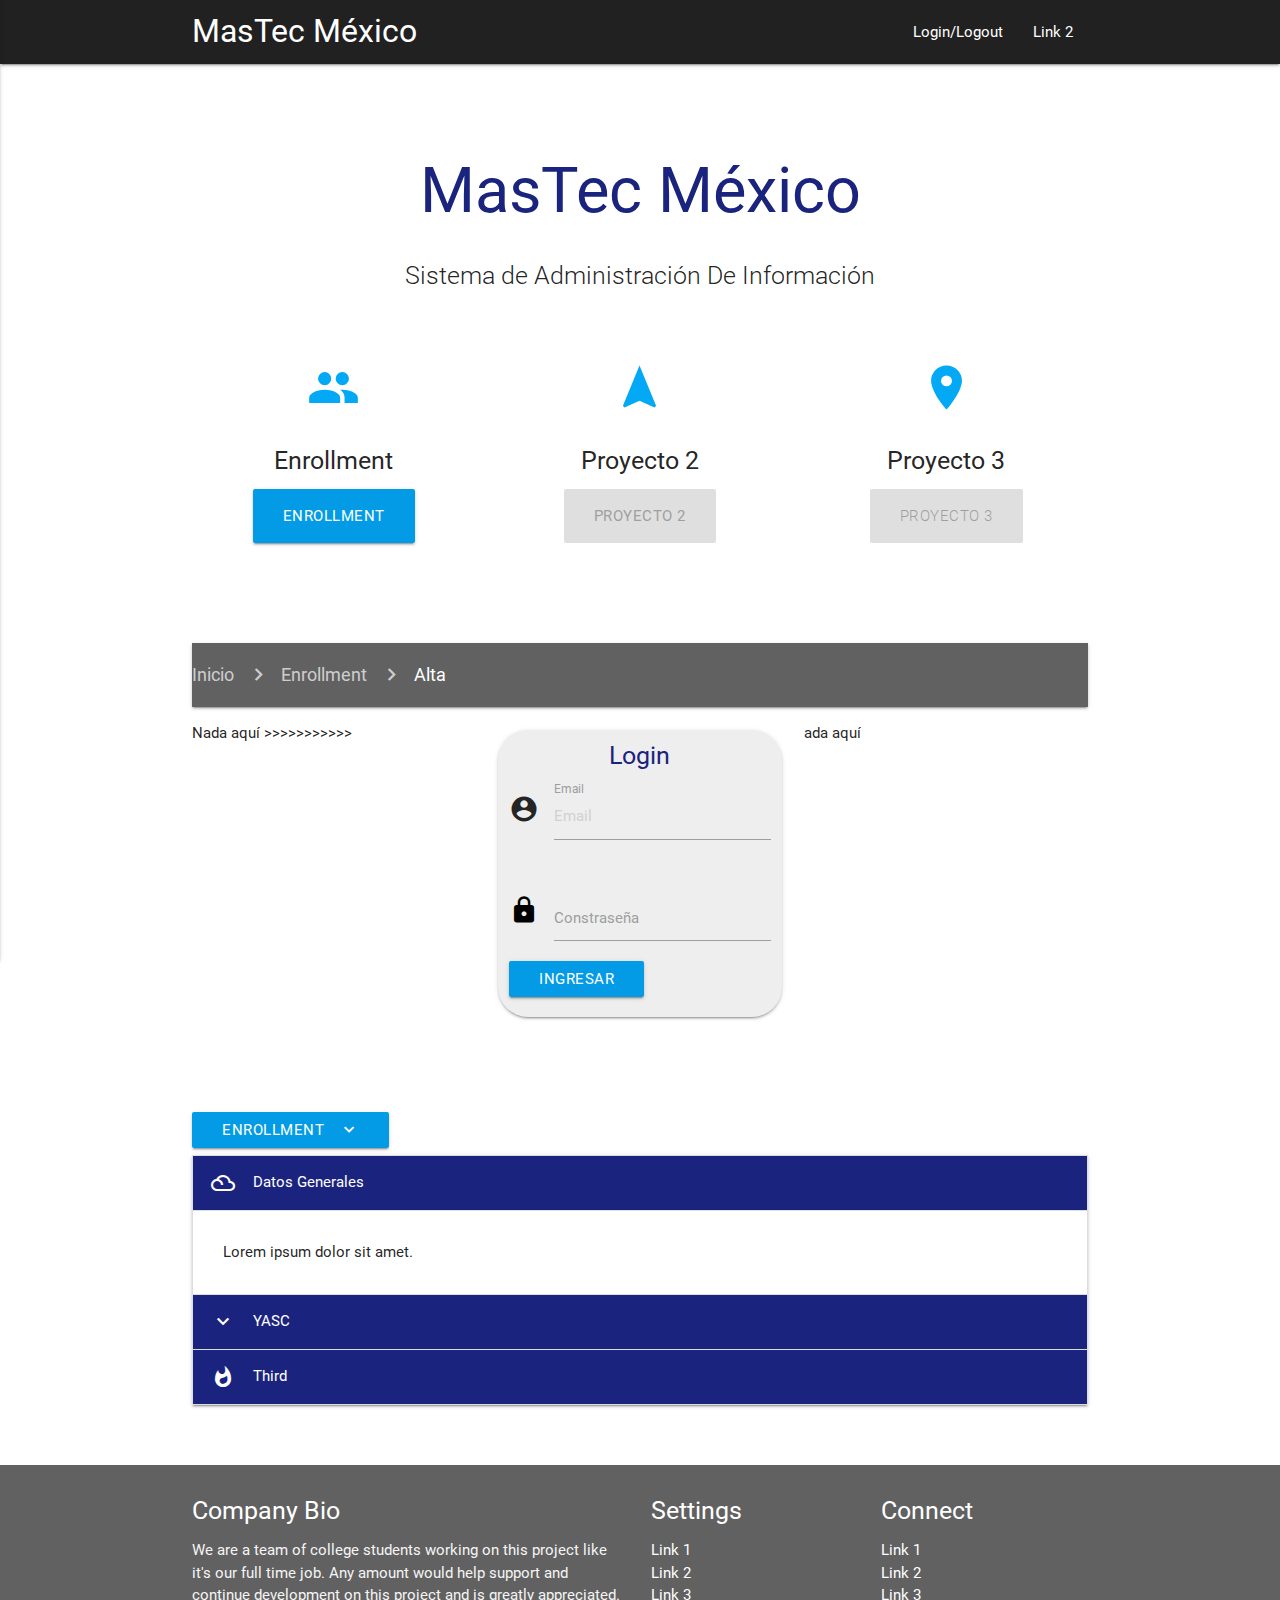
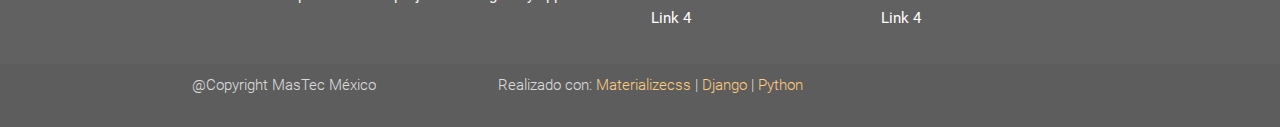
==== templates/starter-template/index.html @ f5642e27 "Avance Template Gral." ====
<!DOCTYPE html>
<html lang="en">
<head>
  <meta http-equiv="Content-Type" content="text/html; charset=UTF-8"/>
  <meta name="viewport" content="width=device-width, initial-scale=1, maximum-scale=1.0"/>
  <link rel="icon" href="{% static 'Enrollment/images/favicon.ico' %}">


  <title>MasTec México</title>

  <!-- CSS  -->
  <link href="https://fonts.googleapis.com/icon?family=Material+Icons" rel="stylesheet">
  <link href="css/materialize.css" type="text/css" rel="stylesheet" media="screen,projection"/>
  <link href="css/style.css" type="text/css" rel="stylesheet" media="screen,projection"/>
</head>
<body>



  <!-- Dropdown Structure -->
<ul id="dropdown1" class="dropdown-content">
  <li><a href="#!">one</a></li>
  <li><a href="#!">two</a></li>
  <li class="divider"></li>
  <li><a href="#!">three</a></li>
</ul>

  <nav class="grey darken-4">
    <div class="nav-wrapper container">
      <a href="#!" class="brand-logo">MasTec México</a>
      <a href="#" data-activates="mobile-demo" class="button-collapse"><i class="material-icons">menu</i></a>
      <ul class="right hide-on-med-and-down">
        <li><a href="#">Login/Logout</a></li>
        <li><a href="#">Link 2</a></li>
      </ul>
      <ul class="side-nav" id="mobile-demo">
        <li><a href="#">Login/Logout</a></li>
        <li><a href="#">Link 2</a></li>
      </ul>
    </div>
  </nav>

  <div class="section no-pad-bot" id="index-banner">
    <div class="container">
      <br><br>
      <h1 class="header center indigo-text text-darken-4">MasTec México</h1>
      <div class="row center">
        <h5 class="header col s12 light">Sistema de Administración De Información</h5>
      </div>

    </div>
  </div>


  <div class="container">
    <div class="section">

      <!--   Icon Section   -->
      <div class="row">
        <div class="col s12 l4">
          <div class="icon-block">
            <h2 class="center light-blue-text"><i class="material-icons">group</i></h2>
            <h5 class="center">Enrollment</h5>

            <p class="light">
              <div class="row center">
                <a href="http://materializecss.com/getting-started.html" id="download-button" class="btn-large waves-effect waves-light light-blue darken-1">Enrollment</a>
              </div>
            </p>

          </div>
        </div>

        <div class="col s12 l4 center">
          <div class="icon-block">
            <h2 class="light-blue-text"><i class="material-icons">navigation</i></h2>
            <h5>Proyecto 2</h5>

            <p class="light"><div class="row center">
                <a href="http://materializecss.com/getting-started.html" id="download-button" class="btn-large disabled">Proyecto 2</a>
              </div></p>
          </div>
        </div>

        <div class="col s12 l4 center">
          <div class="icon-block">
            <h2 class="light-blue-text"><i class="material-icons">place</i></h2>
            <h5 >Proyecto 3</h5>

            <p class="light">
                <a href="http://materializecss.com/getting-started.html" id="download-button" class="btn-large disabled">Proyecto 3</a>
            </p>
          </div>
        </div>
      </div>
    </div>
    <br><br>
  </div>






<!-- Inicia Sección de breadcrumb y login -->


  <div class="container">

      <!-- Breadcrumb -->
      <nav>
        <div class="nav-wrapper grey darken-2">
          <div class="col s12">
            <a href="#!" class="breadcrumb">Inicio</a>
            <a href="#!" class="breadcrumb">Enrollment</a>
            <a href="#!" class="breadcrumb">Alta</a>
          </div>
        </div>
      </nav>
      <!-- Termina Breadcrumb -->



    <!--   Inicia Sección de Login   -->
    <div class="section">
      <!--   Icon Section   -->
      <div class="row">
        <div class="col s12 m4">
            Nada aquí >>>>>>>>>>>
        </div>

        <div class="col s12 m4">
          
          <form class="col s12 card-panel hoverable grey lighten-3 esq_redonda">

            <div class="row">
              <h5 class="indigo-text text-darken-4 center">Login</h5>
              <div class="input-field col s12">
                <i class="material-icons prefix">account_circle</i>
                <input placeholder="Email" id="email" type="email" class="validate">
                <label for="email">Email</label>
              </div>
            </div>
            
            <div class="row">
              <div class="input-field col s12 black-text">
                <i class="material-icons prefix">lock</i>
                <input id="password" type="password" class="validate">
                <label for="password">Constraseña</label>
                <a class="waves-effect waves-light btn light-blue darken-1">INGRESAR</a>
              </div>
            </div>
          </form>
        </div>

        <div class="col s12 m4">
          ada aquí
        </div>

      </div>
    </div>
    <br><br>
  </div>
  <!-- Termina Sección de breadcrumb y login -->



  
   <div class="container">

        <!-- Inicia boton dropdown -->
        <!-- Dropdown Trigger -->
        <a class='dropdown-button btn light-blue darken-1' href='#' data-activates='x282'><i class="material-icons right">keyboard_arrow_down</i>Enrollment</a>

        <!-- Dropdown Structure -->
        <ul id='x282' class='dropdown-content'>
          <li><a class="light-blue-text text-darken-4" href="http://materializecss.com/dropdown.html"><i class="material-icons left">person_add</i>Alta Usuario</a></li>
          <li><a class="light-blue-text text-darken-4" href="#!"><i class="material-icons left">search</i>Buscar</a></li>
          <li class="divider"></li>
          <li><a class="red-text text-lighten-2" href="#!"><i class="material-icons">delete</i>Eliminar Usuario</a></li>
          <li><a class="red-text text-lighten-2" href="#!"><i class="material-icons left">delete</i>Empresa</a></li>
        </ul>
        <!-- Termina boton dropdown -->

        <!-- Iniciar Acordeon -->
          <ul class="collapsible" data-collapsible="expandanble">
            <li>
              <div class="collapsible-header indigo darken-4 white-text active"><i class="material-icons">filter_drama</i>Datos Generales</div>
              <div class="collapsible-body"><span>Lorem ipsum dolor sit amet.</span></div>
            </li>
            <li>
              <div class="collapsible-header indigo darken-4 white-text"><i class="material-icons">keyboard_arrow_down</i>YASC</div>
              <div class="collapsible-body"><span>Lorem ipsum dolor sit amet.</span></div>
            </li>
            <li>
              <div class="collapsible-header indigo darken-4 white-text"><i class="material-icons">whatshot</i>Third</div>
              <div class="collapsible-body"><span>Lorem ipsum dolor sit amet.</span></div>
            </li>
          </ul>
        <!-- Termina Acordeon -->


    <br><br>
  </div>
  



  <footer class="page-footer grey darken-2">
    <div class="container">
      <div class="row">
        <div class="col l6 s12">
          <h5 class="white-text">Company Bio</h5>
          <p class="grey-text text-lighten-4">We are a team of college students working on this project like it's our full time job. Any amount would help support and continue development on this project and is greatly appreciated.</p>


        </div>
        <div class="col l3 s12">
          <h5 class="white-text">Settings</h5>
          <ul>
            <li><a class="white-text" href="#!">Link 1</a></li>
            <li><a class="white-text" href="#!">Link 2</a></li>
            <li><a class="white-text" href="#!">Link 3</a></li>
            <li><a class="white-text" href="#!">Link 4</a></li>
          </ul>
        </div>
        <div class="col l3 s12">
          <h5 class="white-text">Connect</h5>
          <ul>
            <li><a class="white-text" href="#!">Link 1</a></li>
            <li><a class="white-text" href="#!">Link 2</a></li>
            <li><a class="white-text" href="#!">Link 3</a></li>
            <li><a class="white-text" href="#!">Link 4</a></li>
          </ul>
        </div>
      </div>
    </div>
    <div class="footer-copyright">
      <div class="container">
        <div class="row">
          <div class="col s4">
            @Copyright MasTec México
          </div>
          <div class="col s8">
            Realizado con: 
            <a class="orange-text text-lighten-3" href="http://materializecss.com">Materializecss</a> |
            <a class="orange-text text-lighten-3" href="https://www.djangoproject.com/">Django</a> |
            <a class="orange-text text-lighten-3" href="https://www.python.org/">Python</a>
          </div>
        </div>  
      </div>
    </div>
  </footer>


  <!--  Scripts-->
  <script src="https://code.jquery.com/jquery-2.1.1.min.js"></script>
  <script src="js/materialize.js"></script>
  <script src="js/init.js"></script>
  <script type="text/javascript">
    $( document ).ready(function(){
          $(".button-collapse").sideNav();
      });
  </script>
  

  </body>
</html>
---- templates/starter-template/css/style.css ----
/* Custom Stylesheet */
/**
 * Use this file to override Materialize files so you can update
 * the core Materialize files in the future
 *
 * Made By MaterializeCSS.com
 */

.icon-block {
  padding: 0 15px;
}
.icon-block .material-icons {
	font-size: inherit;
}


/* Color de form para Login */

/* label focus color */
 .input-field input:focus + label {
   color: black !important;
 }
 /* label underline focus color */
 .row .input-field input:focus {
   border-bottom: 1px solid #1a237e !important;
   box-shadow: 0 1px 0 0 #1a237e !important
 }

/* redondea esquina login form */
.esq_redonda {
	border-radius: 30px;
}
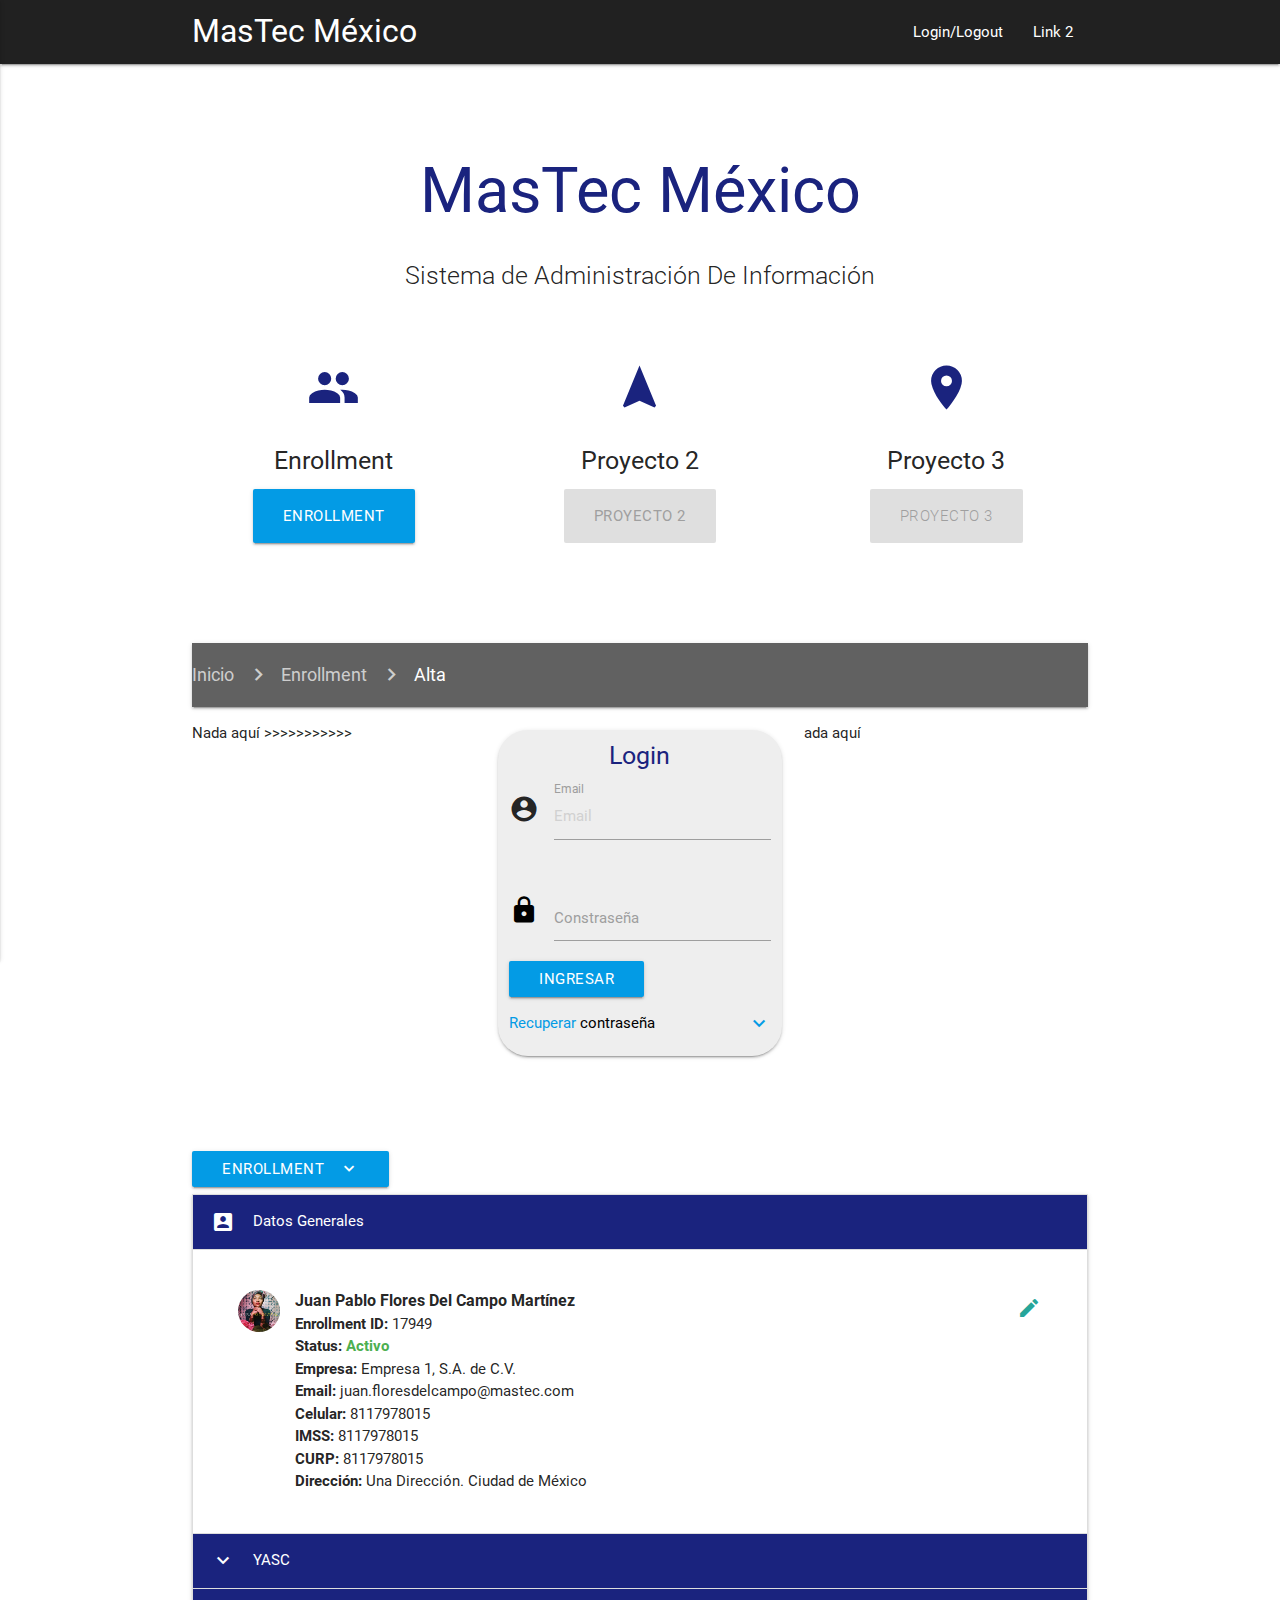
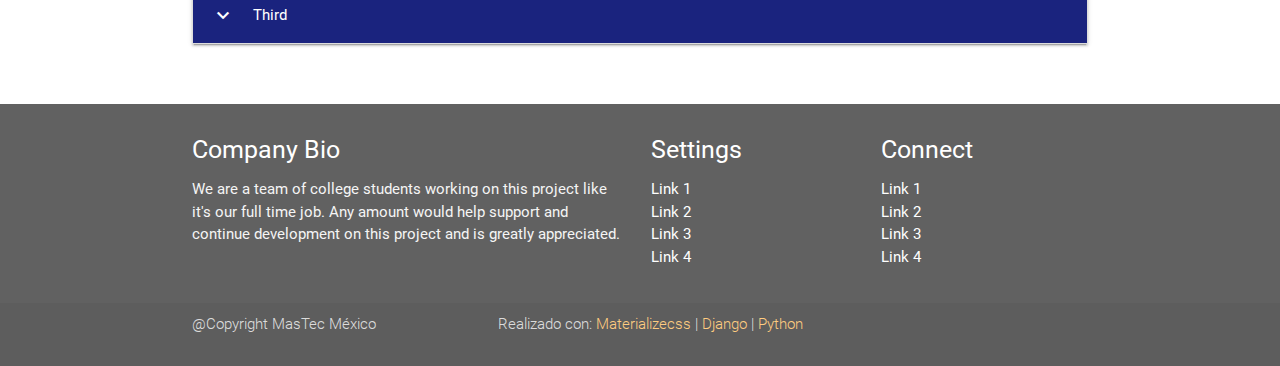
==== commit 912ece99: "Avance Template Gral 2" ====
--- a/templates/starter-template/index.html
+++ b/templates/starter-template/index.html
@@ -59,7 +59,7 @@
       <div class="row">
         <div class="col s12 l4">
           <div class="icon-block">
-            <h2 class="center light-blue-text"><i class="material-icons">group</i></h2>
+            <h2 class="center indigo-text text-darken-4"><i class="material-icons">group</i></h2>
             <h5 class="center">Enrollment</h5>
 
             <p class="light">
@@ -73,7 +73,7 @@
 
         <div class="col s12 l4 center">
           <div class="icon-block">
-            <h2 class="light-blue-text"><i class="material-icons">navigation</i></h2>
+            <h2 class="indigo-text text-darken-4"><i class="material-icons">navigation</i></h2>
             <h5>Proyecto 2</h5>
 
             <p class="light"><div class="row center">
@@ -84,7 +84,7 @@
 
         <div class="col s12 l4 center">
           <div class="icon-block">
-            <h2 class="light-blue-text"><i class="material-icons">place</i></h2>
+            <h2 class="indigo-text text-darken-4"><i class="material-icons">place</i></h2>
             <h5 >Proyecto 3</h5>
 
             <p class="light">
@@ -130,27 +130,28 @@
         </div>
 
         <div class="col s12 m4">
-          
-          <form class="col s12 card-panel hoverable grey lighten-3 esq_redonda">
-
-            <div class="row">
-              <h5 class="indigo-text text-darken-4 center">Login</h5>
-              <div class="input-field col s12">
-                <i class="material-icons prefix">account_circle</i>
-                <input placeholder="Email" id="email" type="email" class="validate">
-                <label for="email">Email</label>
-              </div>
-            </div>
-            
-            <div class="row">
-              <div class="input-field col s12 black-text">
-                <i class="material-icons prefix">lock</i>
-                <input id="password" type="password" class="validate">
-                <label for="password">Constraseña</label>
-                <a class="waves-effect waves-light btn light-blue darken-1">INGRESAR</a>
-              </div>
-            </div>
-          </form>
+            <form class="col s12 card-panel hoverable grey lighten-3 esq_redonda">
+
+              <div class="row">
+                <h5 class="indigo-text text-darken-4 center">Login</h5>
+                <div class="input-field col s12">
+                  <i class="material-icons prefix">account_circle</i>
+                  <input placeholder="Email" id="email" type="email" class="validate">
+                  <label for="email">Email</label>
+                </div>
+              </div>
+              
+              <div class="row">
+                <div class="input-field col s12 black-text">
+                  <i class="material-icons prefix">lock</i>
+                  <input id="password" type="password" class="validate">
+                  <label for="password">Constraseña</label>
+                  <a class="waves-effect waves-light btn light-blue darken-1">INGRESAR</a>
+                  <p><a href='#'><i class="material-icons right">keyboard_arrow_down</i>Recuperar</a> contraseña</p>
+                </div>
+              </div>
+
+            </form>
         </div>
 
         <div class="col s12 m4">
@@ -161,7 +162,7 @@
     </div>
     <br><br>
   </div>
-  <!-- Termina Sección de breadcrumb y login -->
+  <!-- Termina Sección de login -->
 
 
 
@@ -182,18 +183,82 @@
         </ul>
         <!-- Termina boton dropdown -->
 
-        <!-- Iniciar Acordeon -->
+
+
+        <!-- Inicia Acordeon -->
           <ul class="collapsible" data-collapsible="expandanble">
             <li>
-              <div class="collapsible-header indigo darken-4 white-text active"><i class="material-icons">filter_drama</i>Datos Generales</div>
-              <div class="collapsible-body"><span>Lorem ipsum dolor sit amet.</span></div>
+              <div class="collapsible-header indigo darken-4 white-text active"><i class="material-icons">account_box</i>Datos Generales</div>
+              <div class="collapsible-body">
+
+                    
+                        <ul class="collection">
+                          <li class="collection-item avatar">
+                            <img src="images/yuna.jpg" alt="" class="circle">
+                            <span class="title txt-bold">Juan Pablo Flores Del Campo Martínez</span>
+                            <p>
+                               <span class="txt-bold">Enrollment ID:</span> 17949 <br>
+                               <span class="txt-bold">Status:</span> <span class="txt-bold green-text darken-1-text">Activo</span> <br>
+                               <span class="txt-bold">Empresa:</span> Empresa 1, S.A. de C.V. <br>
+                               <span class="txt-bold">Email:</span> juan.floresdelcampo@mastec.com<br>
+                               <span class="txt-bold">Celular:</span> 8117978015 <br>
+                               <span class="txt-bold">IMSS:</span> 8117978015<br>
+                               <span class="txt-bold">CURP:</span> 8117978015<br>
+                               <span class="txt-bold">Dirección:</span> Una Dirección.
+                               Ciudad de México<br>
+                            </p>
+                            <a href="#!" class="secondary-content"><i class="material-icons">mode_edit</i></a>
+                          </li>
+                        </ul>
+
+              </div>
             </li>
+
             <li>
               <div class="collapsible-header indigo darken-4 white-text"><i class="material-icons">keyboard_arrow_down</i>YASC</div>
-              <div class="collapsible-body"><span>Lorem ipsum dolor sit amet.</span></div>
+              <div class="collapsible-body">
+
+                      <!-- Inicia Tabla -->
+                      <table class="striped bordered">
+                        <thead>
+                          <tr>
+                              <th>Enrollment ID</th>
+                              <th>Comentario</th>
+                              <th>Acuse AT&T</th>
+                          </tr>
+                        </thead>
+
+                        <tbody>
+                          <tr>
+                            <td class="txt-bold">17949</td>
+                            <td>Aceptado</td>
+                            <td>24911</td>
+                          </tr>
+                          <tr>
+                            <td></td>
+                            <td>Segundo rechazo por IFE, comprobante de domicilio, y acta de defunción</td>
+                            <td>24908</td>
+                          </tr>
+                          <tr>
+                            <td></td>
+                            <td>Rechazado por IMSS, factura del refrigerador no legible</td>
+                            <td>23908</td>
+                          </tr>
+                        </tbody>
+                      </table>
+                      <!-- Termina Tabla -->
+
+                      <p>
+                          <span class="txt-bold">Enrollment ID:</span> 17949 <br>
+                          <span class="txt-bold">Comentario:</span> Segundo rechazo por IFE, comprobante de domicilio, y acta de defunción <br>
+                          <span class="txt-bold">Acuse AT&T</span> 23908<br>
+                      </p>
+
+              </div>
             </li>
+
             <li>
-              <div class="collapsible-header indigo darken-4 white-text"><i class="material-icons">whatshot</i>Third</div>
+              <div class="collapsible-header indigo darken-4 white-text"><i class="material-icons">keyboard_arrow_down</i>Third</div>
               <div class="collapsible-body"><span>Lorem ipsum dolor sit amet.</span></div>
             </li>
           </ul>
--- a/templates/starter-template/css/style.css
+++ b/templates/starter-template/css/style.css
@@ -29,4 +29,8 @@
 /* redondea esquina login form */
 .esq_redonda {
 	border-radius: 30px;
+}
+
+.txt-bold {
+	font-weight: bold;
 }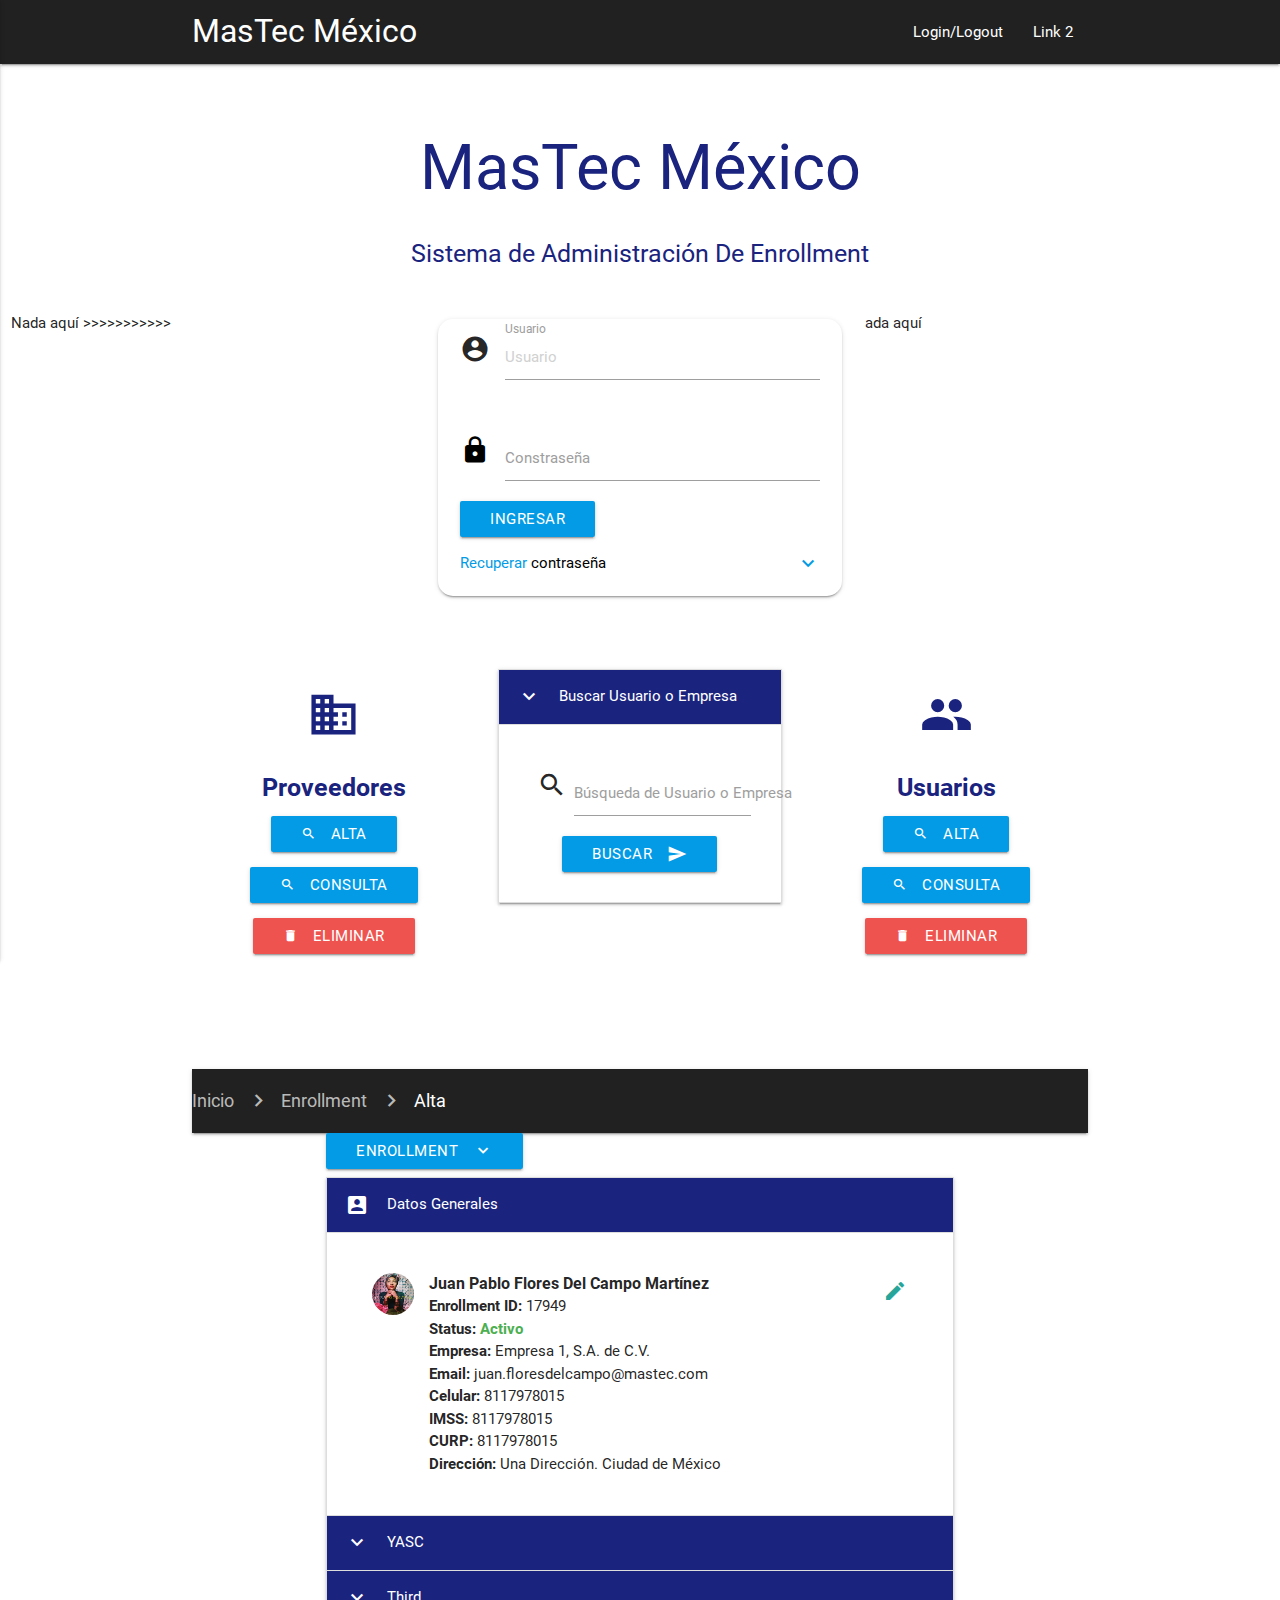
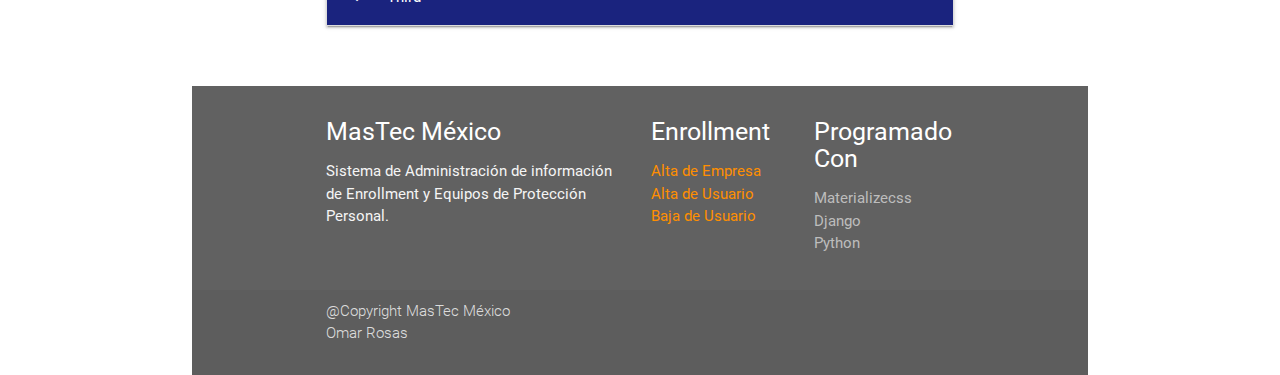
==== commit 7f86799e: "Avance Template Gral 3" ====
--- a/templates/starter-template/index.html
+++ b/templates/starter-template/index.html
@@ -42,86 +42,17 @@
 
   <div class="section no-pad-bot" id="index-banner">
     <div class="container">
-      <br><br>
+      <br>
       <h1 class="header center indigo-text text-darken-4">MasTec México</h1>
       <div class="row center">
-        <h5 class="header col s12 light">Sistema de Administración De Información</h5>
+        <h5 class="header col s12 indigo-text text-darken-4">Sistema de Administración De Enrollment</h5>
       </div>
 
     </div>
   </div>
 
 
-  <div class="container">
-    <div class="section">
-
-      <!--   Icon Section   -->
-      <div class="row">
-        <div class="col s12 l4">
-          <div class="icon-block">
-            <h2 class="center indigo-text text-darken-4"><i class="material-icons">group</i></h2>
-            <h5 class="center">Enrollment</h5>
-
-            <p class="light">
-              <div class="row center">
-                <a href="http://materializecss.com/getting-started.html" id="download-button" class="btn-large waves-effect waves-light light-blue darken-1">Enrollment</a>
-              </div>
-            </p>
-
-          </div>
-        </div>
-
-        <div class="col s12 l4 center">
-          <div class="icon-block">
-            <h2 class="indigo-text text-darken-4"><i class="material-icons">navigation</i></h2>
-            <h5>Proyecto 2</h5>
-
-            <p class="light"><div class="row center">
-                <a href="http://materializecss.com/getting-started.html" id="download-button" class="btn-large disabled">Proyecto 2</a>
-              </div></p>
-          </div>
-        </div>
-
-        <div class="col s12 l4 center">
-          <div class="icon-block">
-            <h2 class="indigo-text text-darken-4"><i class="material-icons">place</i></h2>
-            <h5 >Proyecto 3</h5>
-
-            <p class="light">
-                <a href="http://materializecss.com/getting-started.html" id="download-button" class="btn-large disabled">Proyecto 3</a>
-            </p>
-          </div>
-        </div>
-      </div>
-    </div>
-    <br><br>
-  </div>
-
-
-
-
-
-
-<!-- Inicia Sección de breadcrumb y login -->
-
-
-  <div class="container">
-
-      <!-- Breadcrumb -->
-      <nav>
-        <div class="nav-wrapper grey darken-2">
-          <div class="col s12">
-            <a href="#!" class="breadcrumb">Inicio</a>
-            <a href="#!" class="breadcrumb">Enrollment</a>
-            <a href="#!" class="breadcrumb">Alta</a>
-          </div>
-        </div>
-      </nav>
-      <!-- Termina Breadcrumb -->
-
-
-
-    <!--   Inicia Sección de Login   -->
+  <!--   Inicia Sección de Login   -->
     <div class="section">
       <!--   Icon Section   -->
       <div class="row">
@@ -130,14 +61,13 @@
         </div>
 
         <div class="col s12 m4">
-            <form class="col s12 card-panel hoverable grey lighten-3 esq_redonda">
+            <form class="col s12 card-panel hoverable esq_redonda">
 
               <div class="row">
-                <h5 class="indigo-text text-darken-4 center">Login</h5>
                 <div class="input-field col s12">
                   <i class="material-icons prefix">account_circle</i>
-                  <input placeholder="Email" id="email" type="email" class="validate">
-                  <label for="email">Email</label>
+                  <input placeholder="Usuario" id="usuario" type="text" class="validate">
+                  <label for="usuario">Usuario</label>
                 </div>
               </div>
               
@@ -160,9 +90,116 @@
 
       </div>
     </div>
+  </div>
+  <!-- Termina Sección de login -->
+
+
+
+
+
+  <div class="container">
+    <div class="section">
+
+      <!--   Icon Section   -->
+      <div class="row">
+        <div class="col s12 l4 center hoverable esq_redonda">
+          <div class="icon-block">
+            <h2 class="indigo-text text-darken-4">
+              <i class="material-icons">business</i></h2>
+              <h5 class="txt-bold indigo-text text-darken-4">Proveedores</h5>
+
+            <p class="light">
+              <div class="row">
+                <p>
+                  <a href="#" id="download-button" class="btn waves-effect waves-light light-blue darken-1"><i class="material-icons left">search</i>Alta</a>
+                </p>
+                 <p>
+                  <a href="#" id="download-button" class="btn waves-effect waves-light light-blue darken-1"><i class="material-icons left">search</i>Consulta</a>
+                </p>
+                <p>
+                  <a href="#" id="download-button" class="btn waves-effect waves-light red lighten-1"><i class="material-icons left">delete</i>Eliminar</a>
+                </p>
+
+              </div>
+            </p>
+
+          </div>
+        </div>
+
+        <!-- Inicia Sección de formulario de búsqueda -->
+        <div class="col s12 l4 center-align">
+
+              <!-- Inicia Acordeon -->
+              <ul class="collapsible" data-collapsible="expandanble">
+                <li>
+                  <div class="collapsible-header indigo darken-4 white-text active"><i class="material-icons">keyboard_arrow_down</i>Buscar Usuario o Empresa</div>
+                  <div class="collapsible-body">
+                    
+                      <form class="esq_redonda">
+                          <div class="input-field">
+                            <i class="material-icons prefix">search</i>
+                            <input id="icon_prefix" type="text" class="validate hoverable">
+                            <label for="icon_prefix">Búsqueda de Usuario o Empresa</label>
+
+                            <button class="btn waves-effect waves-light light-blue darken-1" type="submit" name="action">Buscar
+                              <i class="material-icons right">send</i>
+                            </button>
+                          </div>
+                      </form>
+
+                  </div>
+                </li>
+              </ul>
+              <!-- Termina Acordeon -->
+          </div>
+
+          <!-- Termina Sección de formulario de búsqueda -->
+
+
+        <div class="col s12 l4 center hoverable esq_redonda">
+          <div class="icon-block">
+            <h2 class="indigo-text text-darken-4"><i class="material-icons">group</i></h2>
+            <h5 class="txt-bold indigo-text text-darken-4">Usuarios</h5>
+
+            <p class="light">
+              <div class="row">
+                 <p>
+                  <a href="#" id="download-button" class="btn waves-effect waves-light light-blue darken-1"><i class="material-icons left">search</i>Alta</a>
+                </p>
+                 <p>
+                  <a href="#" id="download-button" class="btn waves-effect waves-light light-blue darken-1"><i class="material-icons left">search</i>Consulta</a>
+                </p>
+                <p>
+                  <a href="#" id="download-button" class="btn waves-effect waves-light red lighten-1"><i class="material-icons left">delete</i>Eliminar</a>
+                </p>
+              </div></p>
+          </div>
+        </div>
+
+
+      </div>
+    </div>
     <br><br>
   </div>
-  <!-- Termina Sección de login -->
+
+
+
+<!-- Inicia Sección de breadcrumb-->
+
+
+  <div class="container">
+
+      <!-- Breadcrumb -->
+      <nav>
+        <div class="nav-wrapper grey darken-4">
+          <div class="col s12">
+            <a href="#!" class="breadcrumb">Inicio</a>
+            <a href="#!" class="breadcrumb">Enrollment</a>
+            <a href="#!" class="breadcrumb">Alta</a>
+          </div>
+        </div>
+      </nav>
+      <!-- Termina Breadcrumb -->
 
 
 
@@ -275,27 +312,25 @@
     <div class="container">
       <div class="row">
         <div class="col l6 s12">
-          <h5 class="white-text">Company Bio</h5>
-          <p class="grey-text text-lighten-4">We are a team of college students working on this project like it's our full time job. Any amount would help support and continue development on this project and is greatly appreciated.</p>
+          <h5 class="white-text">MasTec México</h5>
+          <p class="grey-text text-lighten-4">Sistema de Administración de información de Enrollment y Equipos de Protección Personal.</p>
 
 
         </div>
         <div class="col l3 s12">
-          <h5 class="white-text">Settings</h5>
+          <h5 class="white-text">Enrollment</h5>
           <ul>
-            <li><a class="white-text" href="#!">Link 1</a></li>
-            <li><a class="white-text" href="#!">Link 2</a></li>
-            <li><a class="white-text" href="#!">Link 3</a></li>
-            <li><a class="white-text" href="#!">Link 4</a></li>
+            <li><a class="amber-text text-darken-3" href="#!">Alta de Empresa</a></li>
+            <li><a class="amber-text text-darken-3" href="#!">Alta de Usuario</a></li>
+            <li><a class="amber-text text-darken-3" href="#!">Baja de Usuario</a></li>
           </ul>
         </div>
         <div class="col l3 s12">
-          <h5 class="white-text">Connect</h5>
+          <h5 class="white-text">Programado Con</h5>
           <ul>
-            <li><a class="white-text" href="#!">Link 1</a></li>
-            <li><a class="white-text" href="#!">Link 2</a></li>
-            <li><a class="white-text" href="#!">Link 3</a></li>
-            <li><a class="white-text" href="#!">Link 4</a></li>
+            <li><a class="grey-text text-lighten-1" href="http://materializecss.com">Materializecss</a></li>
+            <li><a class="grey-text text-lighten-1" href="https://www.djangoproject.com/">Django</a></li>
+            <li><a class="grey-text text-lighten-1" href="https://www.python.org/">Python</a></li>
           </ul>
         </div>
       </div>
@@ -303,14 +338,11 @@
     <div class="footer-copyright">
       <div class="container">
         <div class="row">
-          <div class="col s4">
+          <div class="col s12">
             @Copyright MasTec México
           </div>
-          <div class="col s8">
-            Realizado con: 
-            <a class="orange-text text-lighten-3" href="http://materializecss.com">Materializecss</a> |
-            <a class="orange-text text-lighten-3" href="https://www.djangoproject.com/">Django</a> |
-            <a class="orange-text text-lighten-3" href="https://www.python.org/">Python</a>
+          <div class="col s12">
+            Omar Rosas
           </div>
         </div>  
       </div>
--- a/templates/starter-template/css/style.css
+++ b/templates/starter-template/css/style.css
@@ -14,23 +14,27 @@
 }
 
 
+
 /* Color de form para Login */
-
 /* label focus color */
  .input-field input:focus + label {
    color: black !important;
  }
+
  /* label underline focus color */
  .row .input-field input:focus {
    border-bottom: 1px solid #1a237e !important;
    box-shadow: 0 1px 0 0 #1a237e !important
  }
 
+
 /* redondea esquina login form */
 .esq_redonda {
-	border-radius: 30px;
+	border-radius: 15px;
+	border: 2px;
 }
 
 .txt-bold {
 	font-weight: bold;
-}+}
+
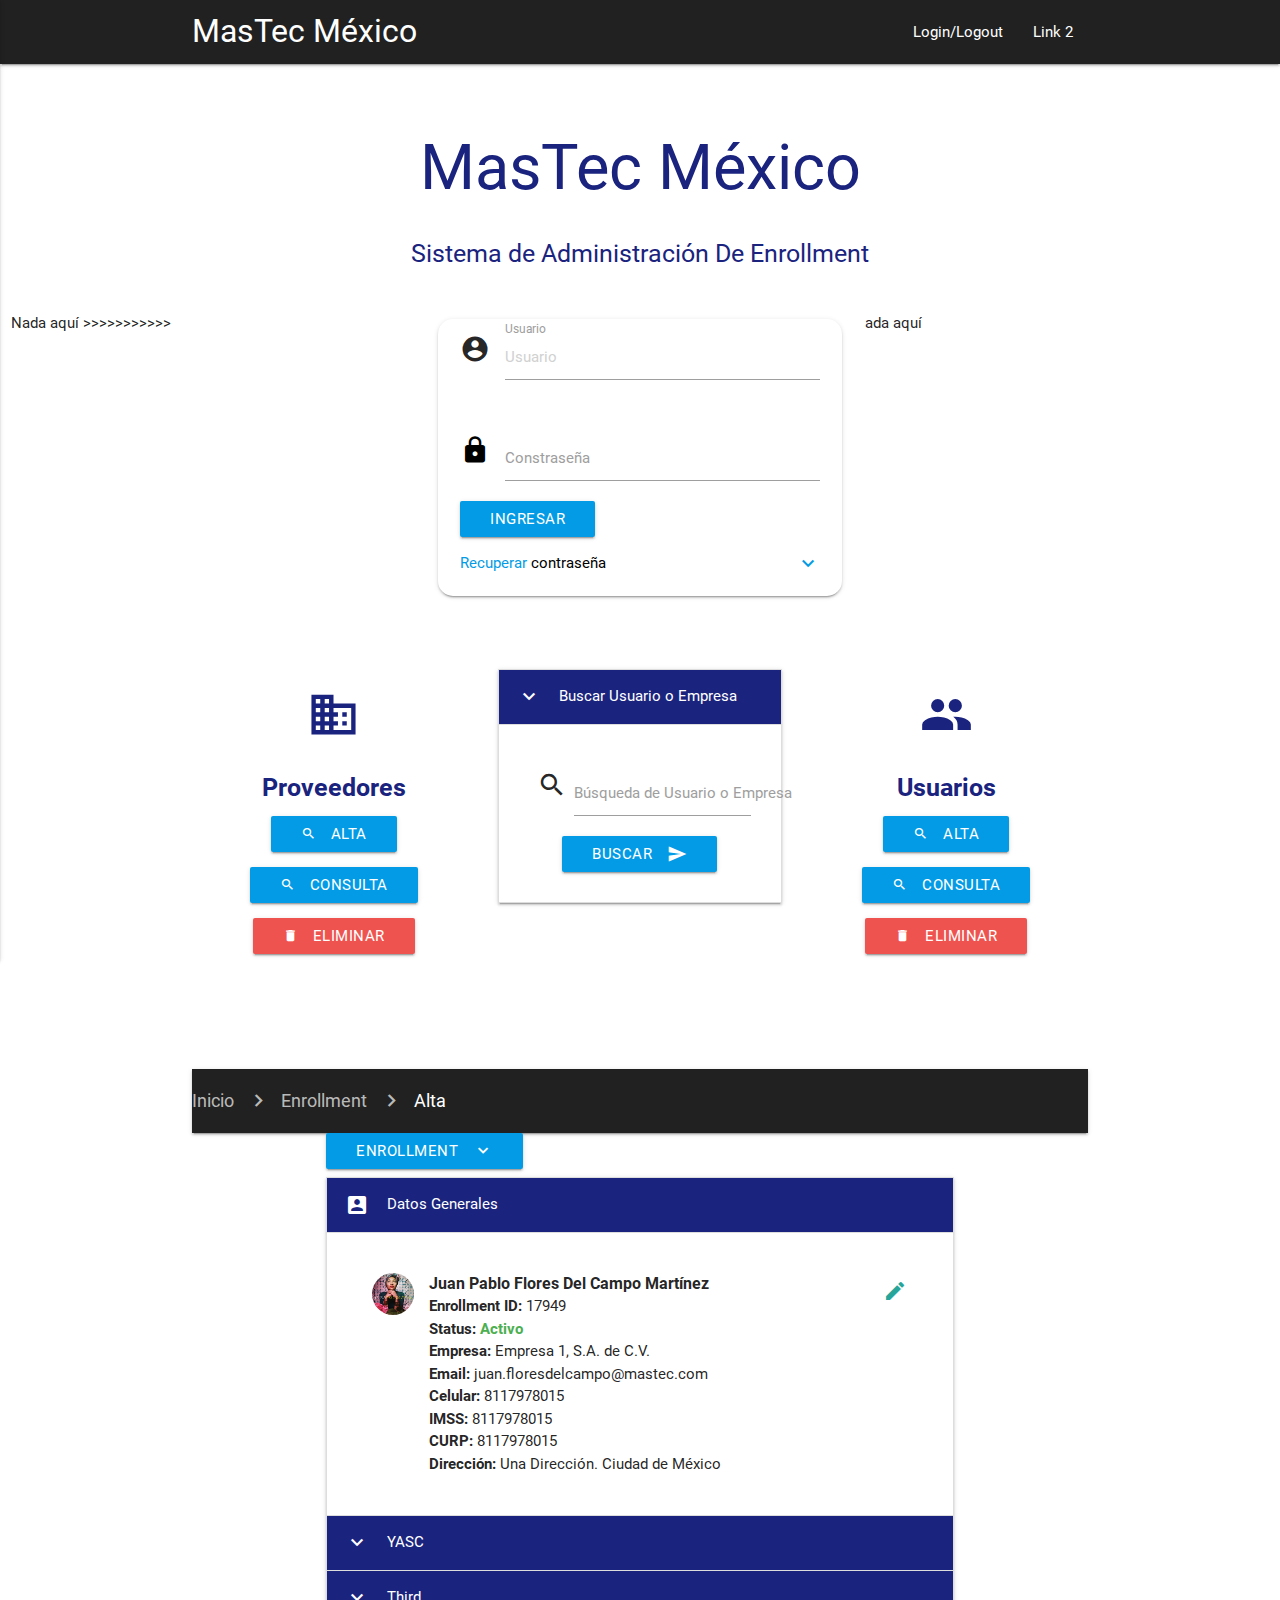
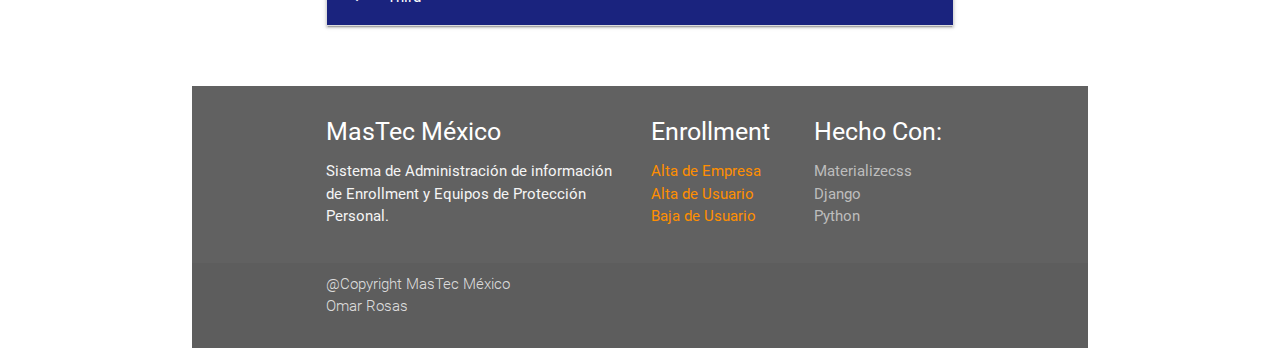
==== commit 013d58c1: "Plantilla HTML bs_v4_03.html" ====
--- a/templates/starter-template/index.html
+++ b/templates/starter-template/index.html
@@ -261,7 +261,7 @@
                           <tr>
                               <th>Enrollment ID</th>
                               <th>Comentario</th>
-                              <th>Acuse AT&T</th>
+                              <th>Acuse AT&ampT</th>
                           </tr>
                         </thead>
 
@@ -288,7 +288,7 @@
                       <p>
                           <span class="txt-bold">Enrollment ID:</span> 17949 <br>
                           <span class="txt-bold">Comentario:</span> Segundo rechazo por IFE, comprobante de domicilio, y acta de defunción <br>
-                          <span class="txt-bold">Acuse AT&T</span> 23908<br>
+                          <span class="txt-bold">Acuse AT&ampT</span> 23908<br>
                       </p>
 
               </div>
@@ -326,7 +326,7 @@
           </ul>
         </div>
         <div class="col l3 s12">
-          <h5 class="white-text">Programado Con</h5>
+          <h5 class="white-text">Hecho Con:</h5>
           <ul>
             <li><a class="grey-text text-lighten-1" href="http://materializecss.com">Materializecss</a></li>
             <li><a class="grey-text text-lighten-1" href="https://www.djangoproject.com/">Django</a></li>
